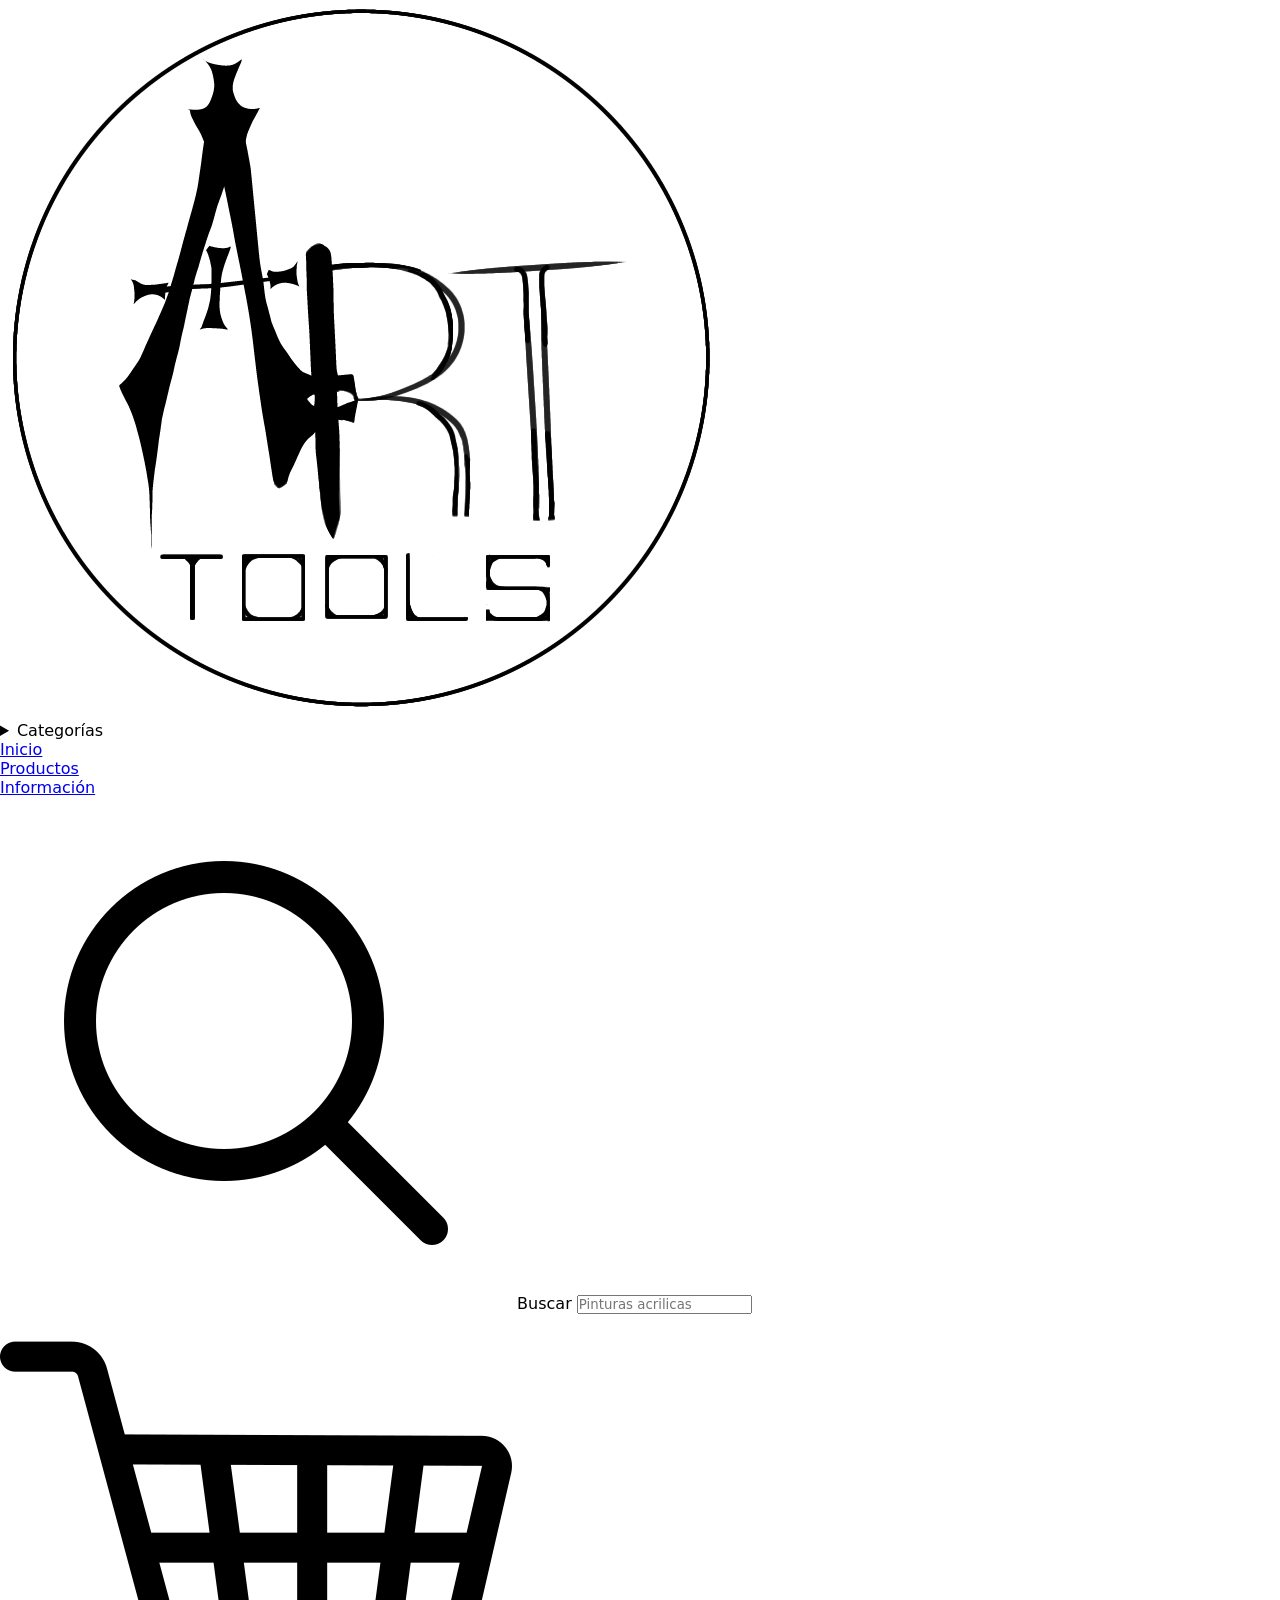
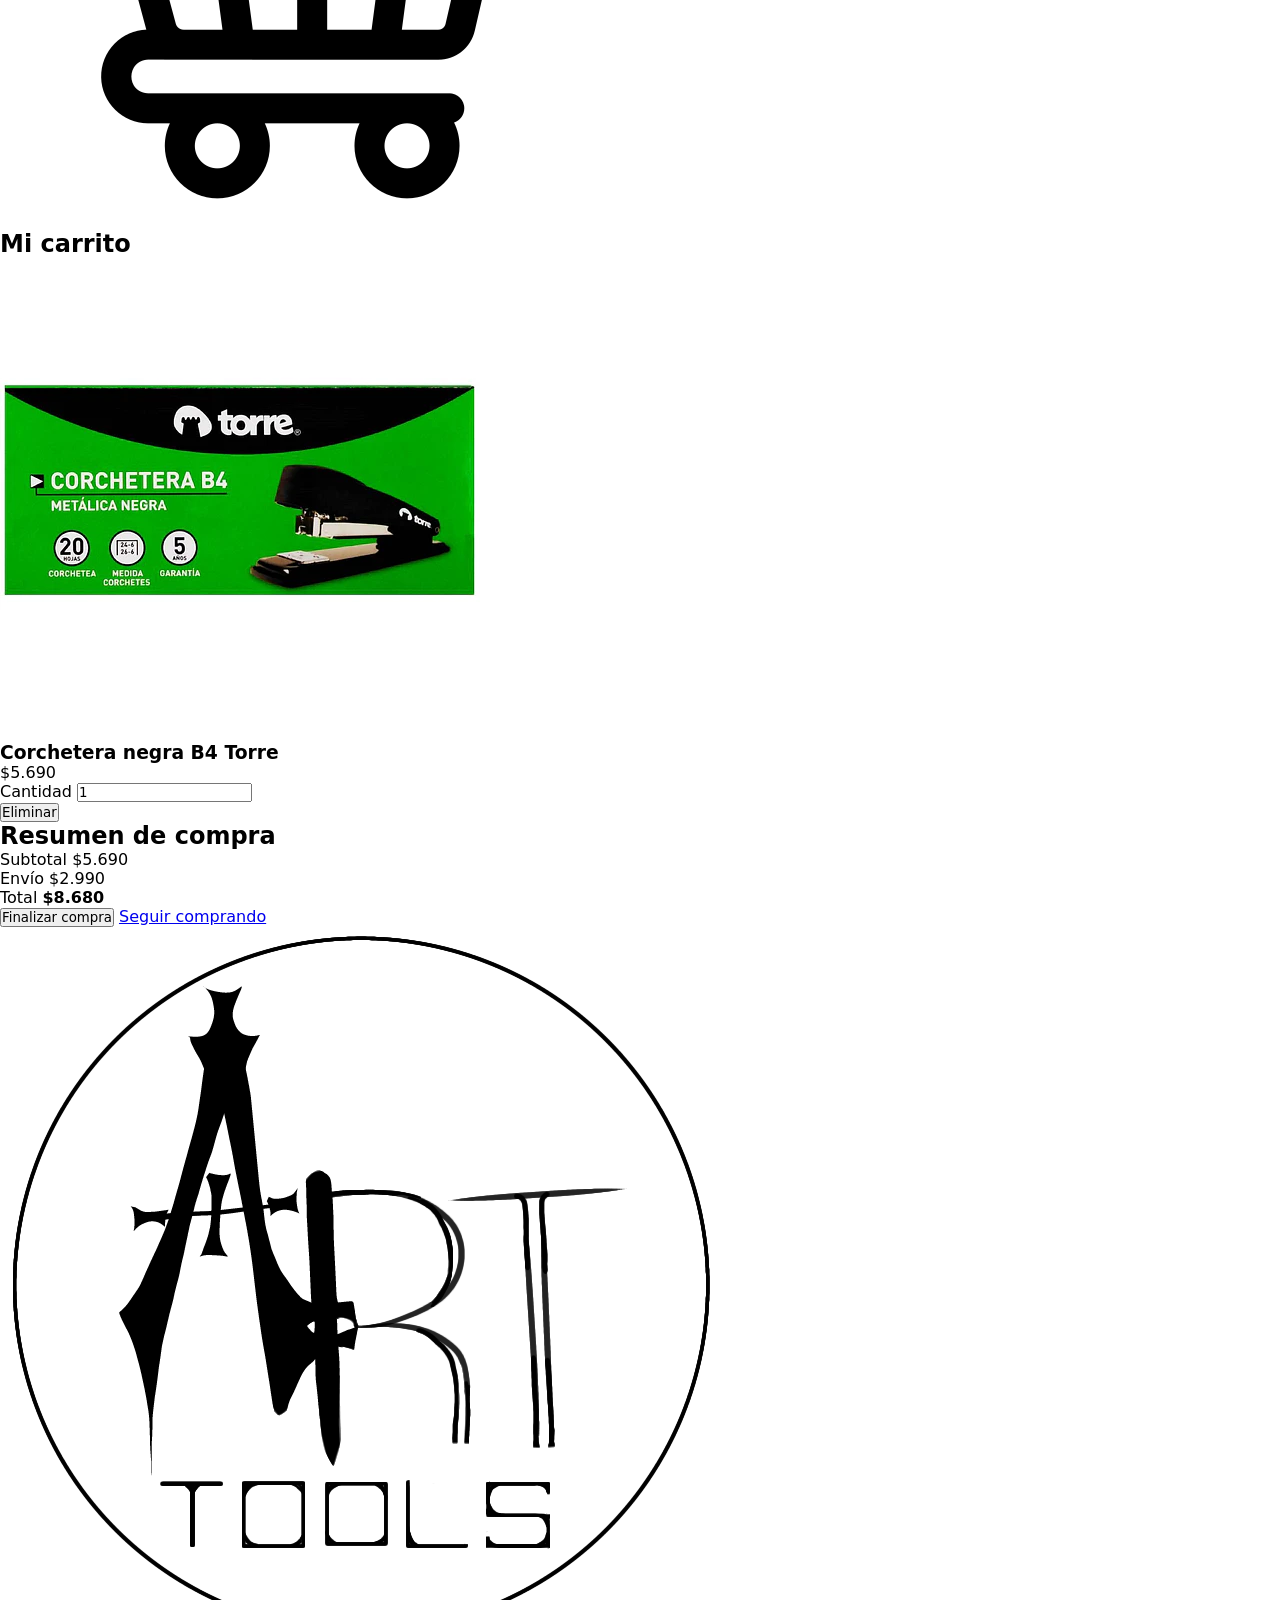
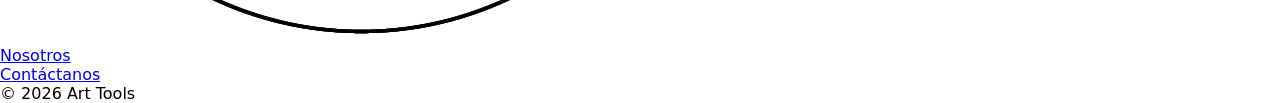
==== carrito.html @ 081ec83f "Se agrega estructura de carrito y producto ademas de otras modificaciones" ====
<!DOCTYPE html>
<html lang="es">
<head>
    <meta charset="UTF-8">
    <meta name="viewport" content="width=device-width, initial-scale=1.0">
    <title>Art Tools - Carrito</title>
    <link rel="stylesheet" href="css/estilo.css"/>
</head>
<body>
    <header>
        <nav class="cabecera">
            <div class="logo">
                <h1>
                    <a href="index.html">
                        <img src="img/logo.png" alt="Art Tools"/>
                    </a>
                </h1>
            </div>
            <ul class="menu">
                <li class="menu-categorias">
                    <details>
                        <summary>Categorías</summary>
                        <ul class="submenu">
                            <li><a href="#">Escolar</a></li>
                            <li><a href="#">Oficina</a></li>
                            <li><a href="#">Papelería</a></li>
                            <li><a href="#">Técnicas varias</a></li>
                        </ul>
                    </details>
                </li>
                <li><a href="index.html">Inicio</a></li>
                <li><a href="productos.html">Productos</a></li>
                <li><a href="informacion.html">Información</a></li>
            </ul>
            <form action="/busqueda" method="get">
                <img src="img/lupa.png" alt="" aria-hidden="true"/>
                <label for="busqueda">Buscar</label>
                <input type="text" id="busqueda" 
                    name="barraBusqueda" placeholder="Pinturas acrilicas">
            </form>
            <a href="#">
                <img src="img/carrito-de-compras.png" alt="Carrito"/>
            </a>
        </nav>
    </header>
    <main>
        <section class="carrito">
            <h2>Mi carrito</h2>
            <div class="productos-carrito">
                <article class="producto-carrito">
                    <div class="img-p-carrito">
                        <img src="img/productos/corchetera.jpg" alt="Corchetera negra B4 Torre"/>
                    </div>
                    <div class="info-carrito">
                        <h3>Corchetera negra B4 Torre</h3>
                        <p class="precio">$5.690</p>
                        <div class="cantidad">
                            <label for="cantidad-p">Cantidad</label>
                            <input type="number" id="cantidad-p"
                                name="cantidad-p" value="1" min="1"/>
                        </div>
                    </div>
                    <button type="button">Eliminar</button>
                </article>
                <aside class="resumen-carrito">
                    <h2>Resumen de compra</h2>
                    <div class="subtotal">
                        <span>Subtotal</span>
                        <span>$5.690</span>
                    </div>
                    <div class="envio">
                        <span>Envío</span>
                        <span>$2.990</span>
                    </div>
                    <div class="total">
                        <span>Total</span>
                        <strong>$8.680</strong>
                    </div>
                    <button type="button">
                        Finalizar compra                    
                    </button>
                    <a href="productos.html">Seguir comprando</a>
                </aside>

            </div>
        </section>
    </main>
    <footer>
        <ul>
            <li>
                <a href="index.html">
                    <img src="img/logo.png" alt="Art Tools">
                </a>
            </li>
            <li><a href="informacion.html">Nosotros</a></li>
            <li><a href="informacion.html">Contáctanos</a></li>
        </ul>
        <p>&copy; 2026 Art Tools</p>
    </footer>
</body>
</html>
---- css/estilo.css ----
*{
    margin: 0px;
    padding: 0px;
    box-sizing: border-box;
    font-family: 'system-ui';
}
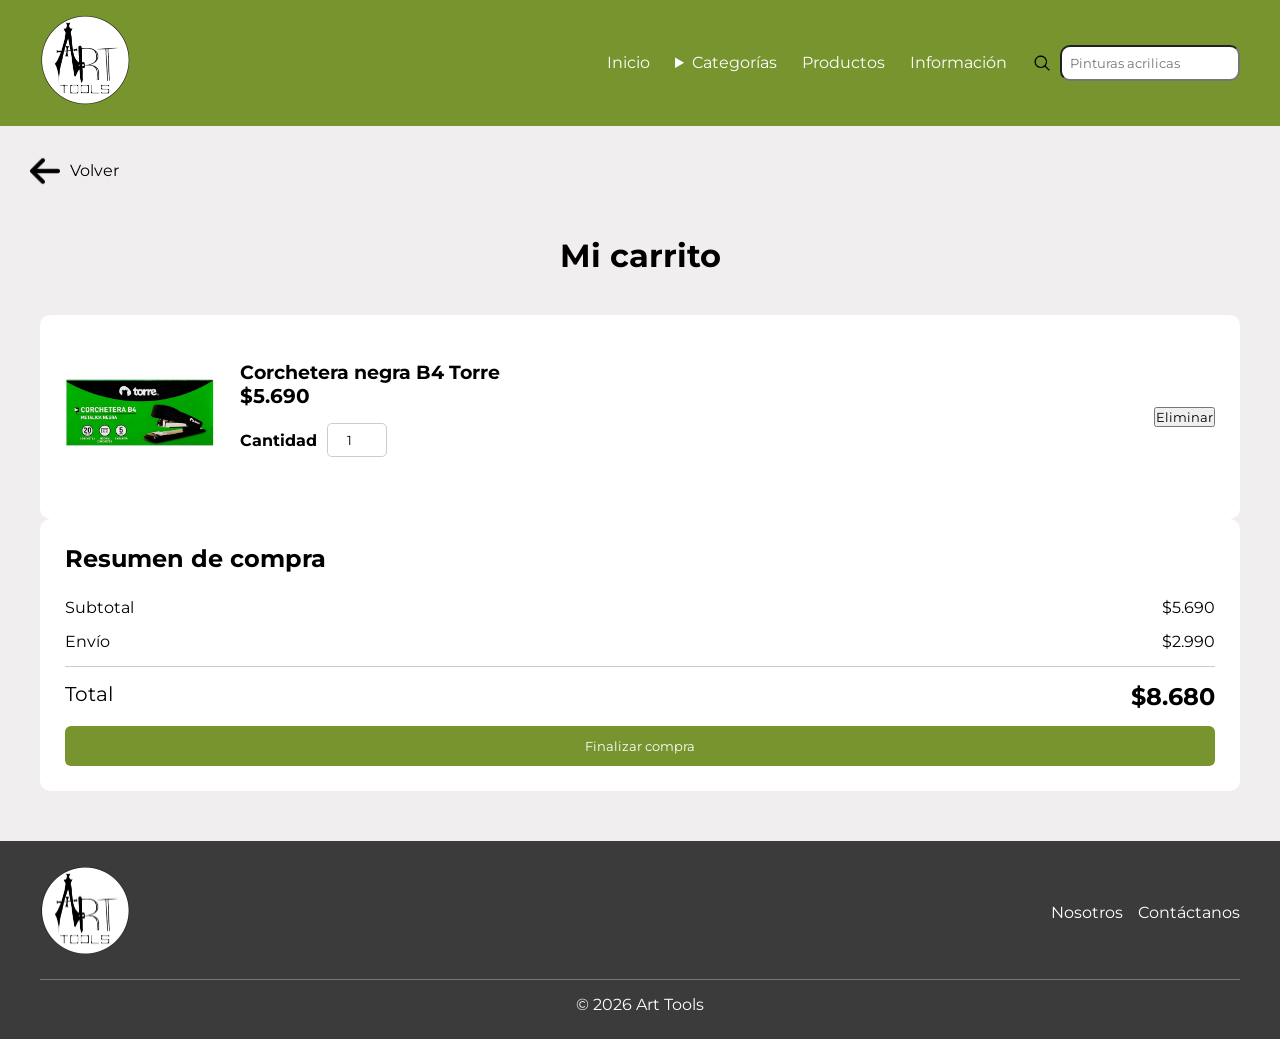
==== commit f4abd398: "CSS de carrito y modificacion de su html" ====
--- a/carrito.html
+++ b/carrito.html
@@ -4,7 +4,10 @@
     <meta charset="UTF-8">
     <meta name="viewport" content="width=device-width, initial-scale=1.0">
     <title>Art Tools - Carrito</title>
-    <link rel="stylesheet" href="css/estilo.css"/>
+    <link rel="stylesheet" href="css/style_carrito.css"/>
+    <link rel="preconnect" href="https://fonts.googleapis.com">
+    <link rel="preconnect" href="https://fonts.gstatic.com" crossorigin>
+    <link href="https://fonts.googleapis.com/css2?family=Montserrat:ital,wght@0,700;1,700&display=swap" rel="stylesheet">
 </head>
 <body>
     <header>
@@ -16,8 +19,10 @@
                     </a>
                 </h1>
             </div>
-            <ul class="menu">
+            <div class="content-menu">
+                <ul class="menu">
                 <li class="menu-categorias">
+                    <li><a href="index.html">Inicio</a></li>
                     <details>
                         <summary>Categorías</summary>
                         <ul class="submenu">
@@ -28,23 +33,26 @@
                         </ul>
                     </details>
                 </li>
-                <li><a href="index.html">Inicio</a></li>
                 <li><a href="productos.html">Productos</a></li>
                 <li><a href="informacion.html">Información</a></li>
-            </ul>
-            <form action="/busqueda" method="get">
+                </ul>
+                <div class="buscar">
+                <form action="/busqueda" method="get">
                 <img src="img/lupa.png" alt="" aria-hidden="true"/>
                 <label for="busqueda">Buscar</label>
                 <input type="text" id="busqueda" 
                     name="barraBusqueda" placeholder="Pinturas acrilicas">
-            </form>
-            <a href="#">
-                <img src="img/carrito-de-compras.png" alt="Carrito"/>
-            </a>
+                </form>
+                </div>
+            </div>
         </nav>
     </header>
     <main>
-        <section class="carrito">
+        <div class="volver">      
+            <a class="volver" href="#">
+            <img src="img/flecha.png" alt="regresar"/>Volver</a>
+        </div>
+        <section class="carrito-info">
             <h2>Mi carrito</h2>
             <div class="productos-carrito">
                 <article class="producto-carrito">
@@ -76,25 +84,21 @@
                         <span>Total</span>
                         <strong>$8.680</strong>
                     </div>
-                    <button type="button">
-                        Finalizar compra                    
-                    </button>
-                    <a href="productos.html">Seguir comprando</a>
+                    <button type="button">Finalizar compra</button>
                 </aside>
-
             </div>
         </section>
     </main>
     <footer>
-        <ul>
-            <li>
-                <a href="index.html">
-                    <img src="img/logo.png" alt="Art Tools">
-                </a>
-            </li>
-            <li><a href="informacion.html">Nosotros</a></li>
-            <li><a href="informacion.html">Contáctanos</a></li>
-        </ul>
+        <div class="footer-cont">
+            <a href="index.html">
+                <img src="img/logo.png" alt="Art Tools" />
+            </a>
+            <ul>
+                <li><a href="informacion.html">Nosotros</a></li>
+                <li><a href="informacion.html">Contáctanos</a></li>
+            </ul>
+        </div>
         <p>&copy; 2026 Art Tools</p>
     </footer>
 </body>
--- a/css/style_carrito.css
+++ b/css/style_carrito.css
@@ -0,0 +1,283 @@
+*{
+    margin: 0px;/*quita margenes*/
+    padding: 0px;
+    box-sizing: border-box;
+    font-family: 'Montserrat', sans-serif;
+    text-decoration: none;
+}
+
+header {
+    position: sticky;
+    top: 0;
+    z-index: 1000;
+}
+
+.cabecera {
+    display: flex;/*coloca elementos en una fila*/
+    align-items: center;/*coloca elementos en el centro verticalmente*/
+    justify-content: space-between;/*coloca elementos en el centro horizontalmente*/
+    padding: 15px 40px;
+    background-color: #77942e;
+}
+
+.logo img {
+    width: 90px;/*maneja el ancho*/
+    height: auto;/*calcula para mantener la proporción*/
+}
+
+.content-menu{
+    display: flex;
+    align-items: center;
+    gap: 25px;/*da espacio entre elementos*/
+}
+.menu {
+    display: flex;
+    align-items: center;
+    gap: 25px;
+    list-style: none;/*quita viñetas de lista*/
+    margin: 0;
+    padding: 0;
+    color: #ffff;
+}
+
+.menu > li a {
+    color: #ffff;
+}
+.menu-categorias {
+    position: relative;
+
+}
+
+.menu-categorias summary {
+    cursor: pointer;
+}
+
+.submenu {
+    position: absolute;
+    list-style: none;
+    margin: 10px 0 0;
+    padding: 5px;
+    width: 200px;
+    display: flex;
+    flex-direction: column;
+    gap: 5px;
+    background-color: #3a6324;
+    border: 1px solid #ffff;
+    border-radius: 8px;
+}
+
+.submenu a {
+    display: block;
+    padding: 10px;
+    color: #ffff;
+    text-decoration: none;
+    transition: background-color 0.2s ease;
+}
+
+.submenu a:hover {
+    background-color: #00543d; 
+    text-decoration: none;
+}
+
+.content-menu form {
+    display: flex;
+    align-items: center;
+    gap: 8px;
+
+}
+
+.content-menu form label {
+    position: absolute;
+    width: 1px;
+    height: 1px;
+    overflow: hidden;/*esconde el texto"buscar"*/    
+}
+.content-menu form input {
+    border-radius: 10px;
+}
+
+.content-menu form img {
+    width: 20px;
+    height: 20px;
+}
+
+.content-menu form input {
+    width: 180px;
+    padding: 8px;
+}
+body {
+    background-color: #f0eeee;
+}
+
+.volver {
+    display: flex;
+    align-items: center;
+    gap: 10px;
+    margin-left: 15px;
+    margin-top: 15px;
+    color: #000;
+}
+
+.volver img {
+    width: 30px;
+    height: auto;
+}
+
+.carrito-info {
+    padding: 50px 40px;
+    min-height: 600px;
+}
+
+.carrito-info > h2{
+    text-align: center;
+    margin-bottom: 40px;
+    font-size: 32px;
+}
+
+.contenido-carrito {
+    max-width: 110px;
+    margin: 0 auto;
+    display: grid;
+    grid-template-columns: 2fr 1fr;
+    gap: 30px;
+    align-items: start;
+}
+
+.producto-carrito {
+    display: flex;
+    align-items: center;
+    gap:25px;
+    padding: 25px;
+    background-color: #ffff;
+    border-radius: 10px;
+}
+
+.img-p-carrito img {
+    width: 150px;
+    height: 150px;
+    object-fit: contain;
+}
+
+.info-carrito {
+    flex: 1;
+}
+
+.info-carrito {
+    margin-bottom: 15px;
+}
+
+.info-carrito .precio {
+    font-size: 20px;
+    font-weight: bold;
+    margin-bottom: 15px;
+}
+
+.cantidad {
+    display: flex;
+    align-items: center;
+    gap: 10px;
+}
+
+.cantidad label {
+    font-weight: bold;
+}
+
+.cantidad input {
+    width: 60px;
+    padding: 8px;
+    text-align: center;
+    border: 1px solid #ccc;
+    border-radius: 5px;
+}
+
+.eliminar {
+    padding: 8px 15px;
+    border: none;
+    border-radius: 5px;
+
+    background-color: #ddd;
+    cursor: pointer;
+}
+
+.eliminar:hover {
+    background-color: #bbb;
+}
+
+.resumen-carrito {
+    padding: 25px;
+
+    background-color: #ffffff;
+    border-radius: 10px;
+}
+
+.resumen-carrito h2 {
+    margin-bottom: 25px;
+}
+
+.subtotal, .envio, .total {
+    display: flex;
+    justify-content: space-between;
+    margin-bottom: 15px;
+}
+
+.total {
+    padding-top: 15px;
+    border-top: 1px solid #ccc;
+    font-size: 20px;
+}
+
+.total strong {
+    font-size: 24px;
+}
+
+.resumen-carrito button {
+    width: 100%;
+    padding: 12px;
+    border: none;
+    border-radius: 6px;
+    background-color: #77942e;
+    color: #ffff;
+    cursor: pointer;
+}
+
+.resumen-carrito button:hover {
+    background-color: #00543d;
+}
+
+
+footer {
+    background-color: #3b3b3b;
+    color: #ffff;
+    padding: 25px 40px;
+}
+
+.footer-cont {
+    display: flex;
+    align-items: center;
+    justify-content: space-between;
+}
+
+.footer-cont ul {
+    display: flex;
+    list-style: none;
+    gap:15px;
+    margin: 0;
+    padding: 0;
+}
+
+.footer-cont a {
+    color: #ffff;
+    text-decoration: none;
+}
+
+.footer-cont img {
+    width: 90px;
+    height: auto;
+}
+
+footer p {
+    text-align: center;
+    margin: 20px 0 0;
+    padding-top: 15px;
+    border-top: 1px solid rgba(255, 255, 255, 0.3);
+}
